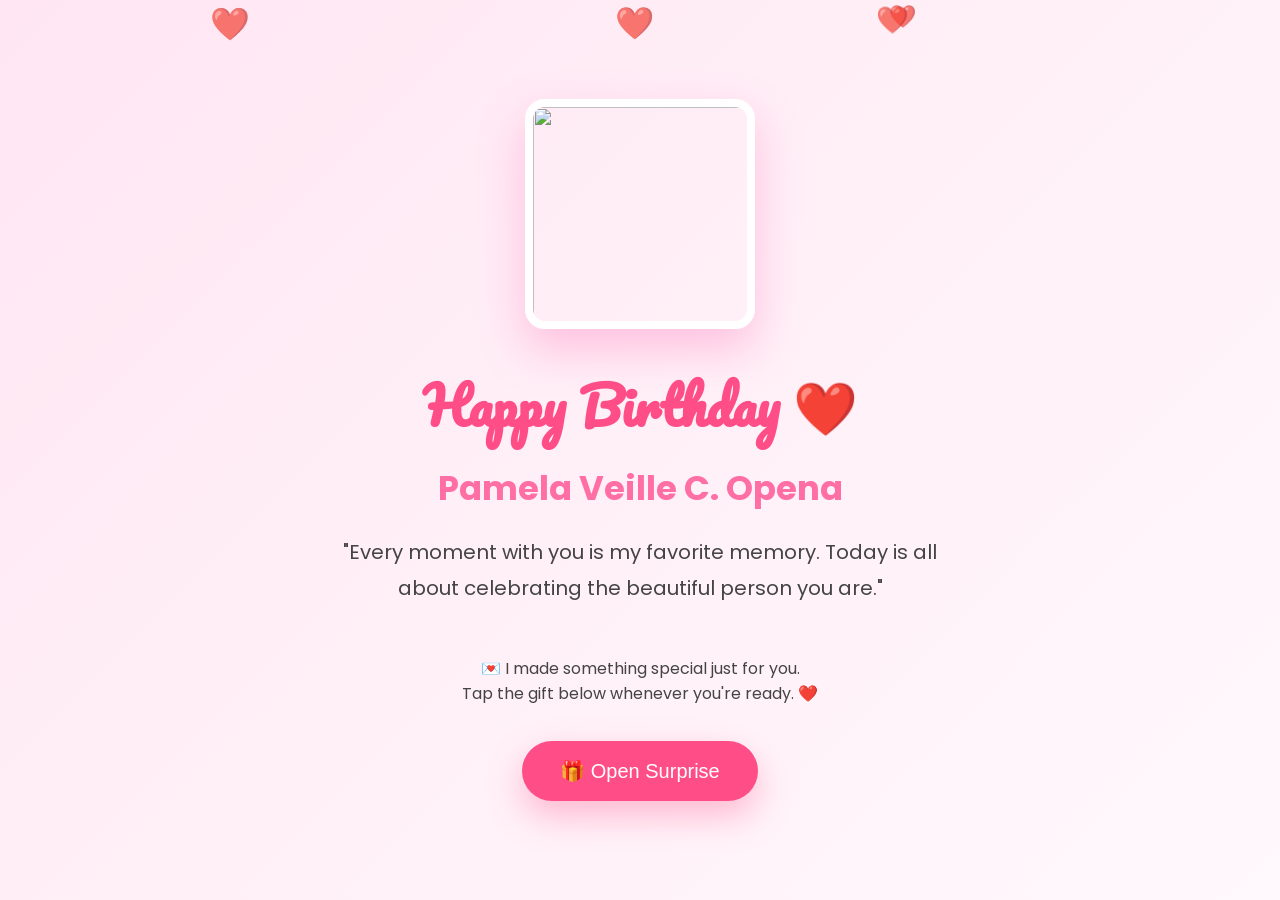
==== index.html @ fed0d72b "Add files via upload" ====
<!DOCTYPE html>
<html lang="en">
<head>
<meta charset="UTF-8">
<meta name="viewport" content="width=device-width, initial-scale=1.0">

<title>Happy Birthday ❤️</title>

<link rel="stylesheet" href="style.css">

<link href="https://fonts.googleapis.com/css2?family=Pacifico&family=Poppins:wght@300;500;700&display=swap" rel="stylesheet">

</head>

<body>

<div class="hearts"></div>

<section class="hero">

<img src="C:\Users\TIS\Desktop\Birthday\cover.jpg" class="cover">

<h1>Happy Birthday ❤️</h1>

<h2>Pamela Veille C. Opena</h2>

<p class="quote">

"Every moment with you is my favorite memory.
Today is all about celebrating the beautiful person you are."

</p>
<br>
<br>

<p class="welcomeText">
💌 I made something special just for you.<br>
Tap the gift below whenever you're ready. ❤️
</p>



<a href="memories.html">

<button class="mainButton">

🎁 Open Surprise

</button>

</a>

</section>

<script src="index.js"></script>

</body>

</html>
---- style.css ----
/* ------------------------------
   Google Font Styles
--------------------------------*/
*{
    margin:0;
    padding:0;
    box-sizing:border-box;
}

html{
    scroll-behavior:smooth;
}

body{
    font-family:'Poppins',sans-serif;
    background:linear-gradient(135deg,#ffe6f2,#fff0f7,#fff8fc);
    overflow-x:hidden;
    color:#444;
}

/* ------------------------------
   Floating Hearts Background
--------------------------------*/

.hearts{
    position:fixed;
    inset:0;
    overflow:hidden;
    pointer-events:none;
    z-index:-1;
}

.heart{
    position:absolute;
    color:#ff6fa5;
    font-size:22px;
    animation:floatUp linear infinite;
    opacity:.7;
}

@keyframes floatUp{
    0%{
        transform:translateY(100vh) scale(.6);
        opacity:0;
    }

    20%{
        opacity:1;
    }

    100%{
        transform:translateY(-120px) scale(1.4);
        opacity:0;
    }
}

/* ------------------------------
 Hero Section
--------------------------------*/

.hero{
    min-height:100vh;
    display:flex;
    flex-direction:column;
    justify-content:center;
    align-items:center;
    text-align:center;
    padding:40px 20px;
}

.cover{
    width:230px;
    height:230px;
    object-fit:cover;
    border-radius:50%;
    border:8px solid white;
    box-shadow:0 20px 45px rgba(255,105,180,.35);
    animation:floatImage 3s ease-in-out infinite;
}

@keyframes floatImage{
    50%{
        transform:translateY(-10px);
    }
}

.hero h1{
    margin-top:30px;
    font-size:52px;
    font-family:'Pacifico',cursive;
    color:#ff4d88;
}

.hero h2{
    margin-top:12px;
    font-size:34px;
    color:#ff6fa5;
}

.quote{
    margin-top:20px;
    max-width:650px;
    line-height:1.8;
    font-size:20px;
}

/* ------------------------------
 Countdown
--------------------------------*/

#countdown{
    margin-top:35px;
    font-size:32px;
    color:#ff4d88;
    font-weight:bold;
}

/* ------------------------------
 Buttons
--------------------------------*/

button{
    margin-top:35px;
    padding:18px 38px;
    border:none;
    border-radius:40px;
    background:#ff4d88;
    color:white;
    font-size:20px;
    cursor:pointer;
    transition:.35s;
    box-shadow:0 15px 35px rgba(255,77,136,.35);
}

button:hover{
    transform:translateY(-4px) scale(1.05);
    background:#ff2f74;
}

/* ------------------------------
 Gallery
--------------------------------*/

#gallery{
    width:100%;
    max-width:1000px;
    margin:auto;
    padding:80px 20px;
}

.hidden{
    display:none;
}

.memoryTitle{
    text-align:center;
    font: size 60px;
    color:#ff4d88;
    margin-bottom:60px;
    font-family:'Pacifico',cursive;
}

/* ------------------------------
 Photo Cards
--------------------------------*/

.photoCard{
    background:white;
    border-radius:30px;
    margin:60px auto;
    overflow:hidden;
    box-shadow:0 20px 45px rgba(0,0,0,.08);
    transition:.4s;
    max-width:700px;
}

.photoCard:hover{
    transform:translateY(-10px);
}

.photoCard img{
    width:100%;
    display:block;
}

.photoCard p{
    padding:35px;
    text-align:center;
    font-size:22px;
    line-height:1.8;
    color:#666;
}

/* ------------------------------
 Gift Section
--------------------------------*/

.gift{
    text-align:center;
    margin:100px 0;
}

.gift h2{
    font-size:42px;
    color:#ff4d88;
    margin-bottom:25px;
}

/* ------------------------------
 Final Letter
--------------------------------*/

#letter{
    min-height:100vh;
    display:flex;
    flex-direction:column;
    justify-content:center;
    align-items:center;
    text-align:center;
    padding:40px;
}

#letter h1{
    font-size:56px;
    color:#ff4d88;
    margin-bottom:40px;
    font-family:'Pacifico',cursive;
}

#typing{
    max-width:800px;
    font-size:24px;
    line-height:2;
}

/* ------------------------------
 Confetti Canvas
--------------------------------*/

#confetti{
    position:fixed;
    inset:0;
    pointer-events:none;
}

/* ------------------------------
 Responsive
--------------------------------*/

@media(max-width:768px){

.hero h1{
    font-size:42px;
}

.hero h2{
    font-size:28px;
}

.cover{
    width:180px;
    height:180px;
}

.quote{
    font-size:18px;
}

.memoryTitle{
    font-size:36px;
}

.photoCard p{
    font-size:18px;
    padding:22px;
}

button{
    width:90%;
    font-size:18px;
}

#letter h1{
    font-size:40px;
}

#typing{
    font-size:18px;
}

}

#photoContainer{

display:flex;

flex-direction:column;

align-items:center;

gap:40px;

}

.memorySubTitle{
    text-align:center;
}

body{
    opacity:1;
}

.mainButton{
    transition:0.3s;
}

.cover{
    border-radius:20px;
}
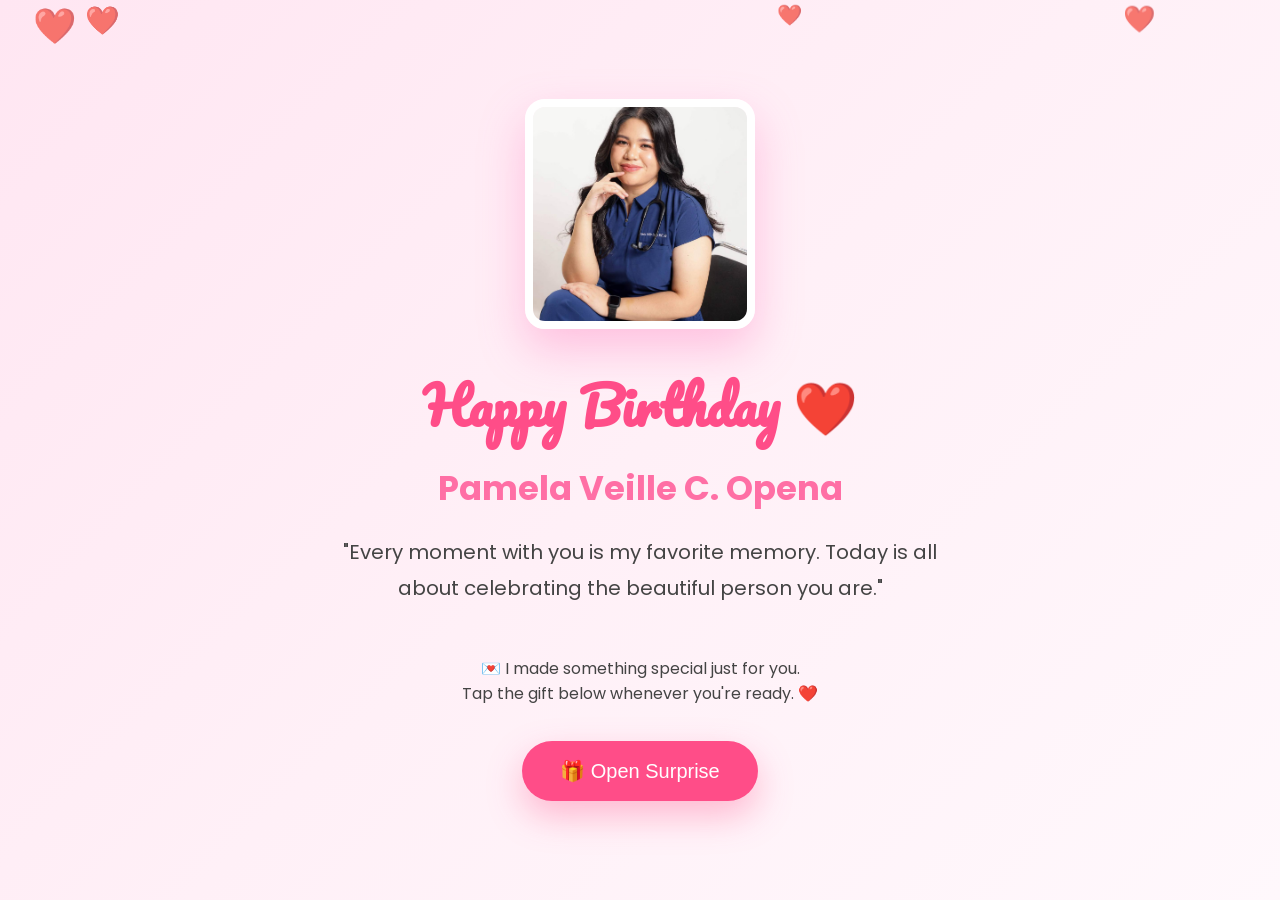
==== commit 0ded1a70: "Add files via upload" ====
--- a/index.html
+++ b/index.html
@@ -18,7 +18,7 @@
 
 <section class="hero">
 
-<img src="C:\Users\TIS\Desktop\Birthday\cover.jpg" class="cover">
+<img src="cover.jpg" class="cover">
 
 <h1>Happy Birthday ❤️</h1>
 
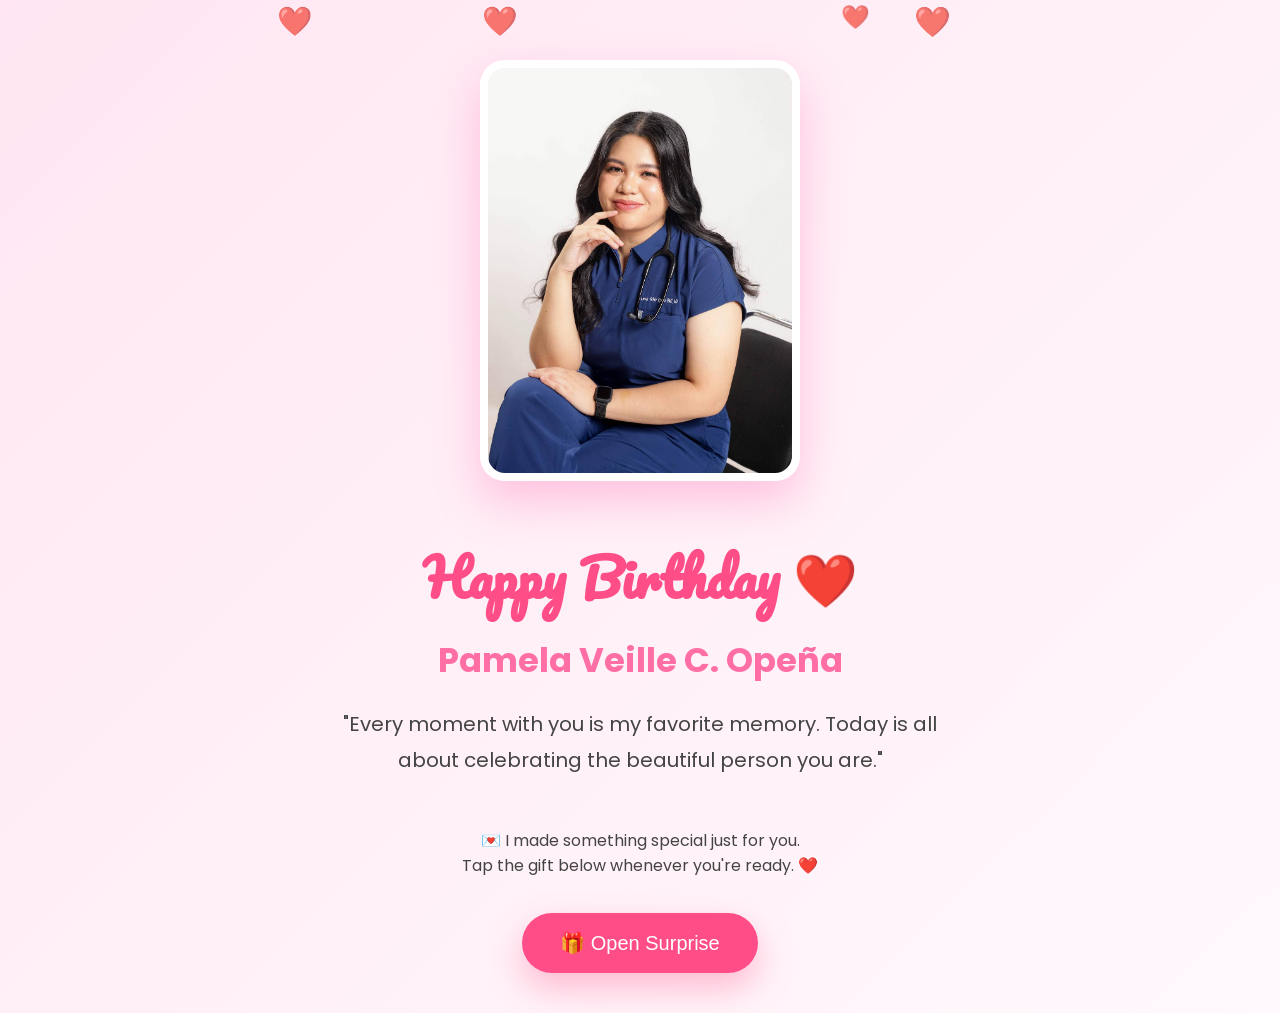
==== commit 3c9a1e1f: "Add files via upload" ====
--- a/index.html
+++ b/index.html
@@ -22,7 +22,7 @@
 
 <h1>Happy Birthday ❤️</h1>
 
-<h2>Pamela Veille C. Opena</h2>
+<h2>Pamela Veille C. Opeña</h2>
 
 <p class="quote">
 
--- a/style.css
+++ b/style.css
@@ -257,10 +257,7 @@
     font-size:28px;
 }
 
-.cover{
-    width:180px;
-    height:180px;
-}
+
 
 .quote{
     font-size:18px;
@@ -314,6 +311,27 @@
     transition:0.3s;
 }
 
+
+
+.heartPhoto{
+    width:350px;
+    max-width:90%;
+    height: 500px;
+    display:block;
+    margin:30px auto;
+    border-radius:20px;
+    border:6px solid white;
+    box-shadow:0 15px 35px rgba(255,105,180,.35);
+}
+
 .cover{
-    border-radius:20px;
+    width:min(90vw, 320px);
+    height:auto;
+    max-height:550px;
+    object-fit:contain;
+    border-radius:25px;
+    border:8px solid white;
+    box-shadow:0 20px 45px rgba(255,105,180,.35);
+    display:block;
+    margin:20px auto;
 }
